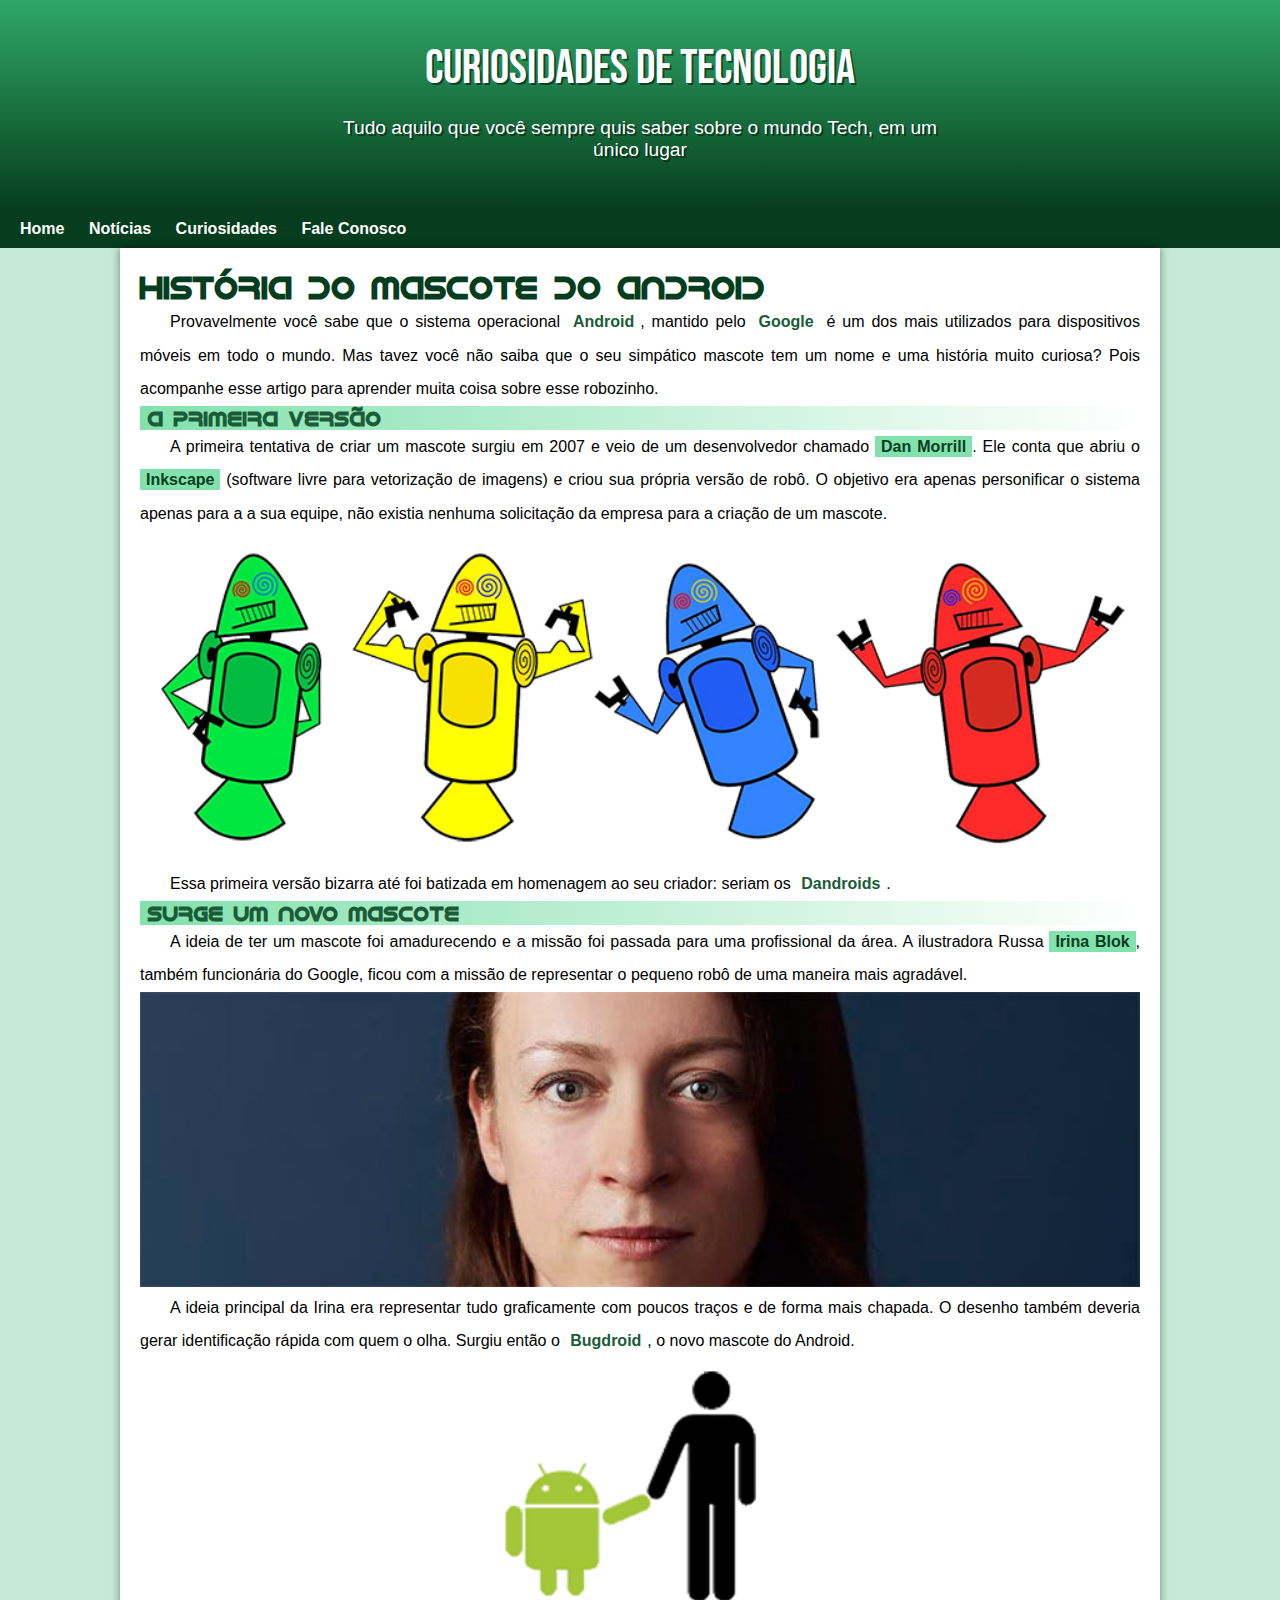
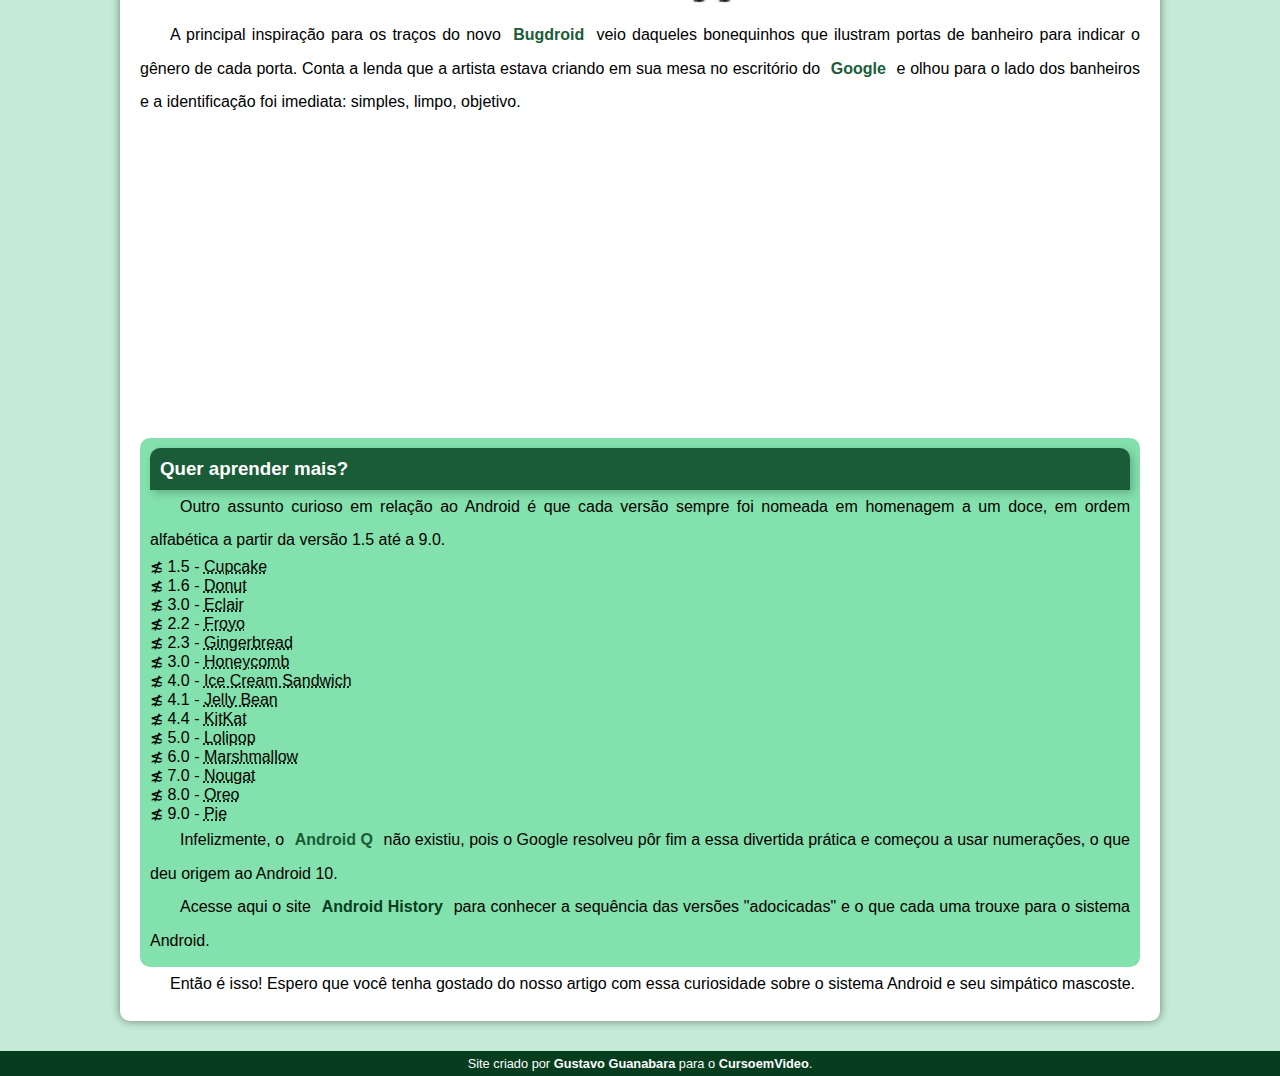
==== indice.html @ fe8aa6d7 "Site novo" ====
<!DOCTYPE html>
<html lang="pt-br">
<head>
    <meta charset="UTF-8">
    <meta name="viewport" content="width=device-width, initial-scale=1.0">
    <title>Curiosidades de Tecnologia</title>
    <link rel="shortcut icon" href="imagens/favicon.ico" type="image/x-icon">
    <link rel="stylesheet" href="style/style.css">  
</head>
<body>
   <header>
    <h1>Curiosidades de Tecnologia</h1>
    <p>Tudo aquilo que você sempre quis saber sobre o mundo Tech, em um único lugar</p>
   </header>
   <nav>
    <a href="#">Home</a>
    <a href="#">Notícias</a>
    <a href="#">Curiosidades</a>
    <a href="#">Fale Conosco</a>    
   </nav>
   <main>
    <article>        
        <h1>História do Mascote do Android</h1>
        <p>Provavelmente você sabe que o sistema operacional <strong>Android</strong>, mantido pelo <strong>Google</strong> é um dos mais utilizados para dispositivos móveis em todo o mundo. Mas tavez você não saiba que o seu simpático mascote tem um nome e uma história muito curiosa? Pois acompanhe esse artigo para aprender muita coisa sobre esse robozinho.</p>            
        <h2>A primeira versão</h2>
        <p>A primeira tentativa de criar um mascote surgiu em 2007 e veio de um desenvolvedor chamado <a href="https://androidcommunity.com/dan-morrill-shows-us-the-android-mascot-that-almost-was-20130103/" target="_blank">Dan Morrill</a>. Ele conta que abriu o <a href="https://inkscape.org/" target="_blank">Inkscape</a> (software livre para vetorização de imagens) e criou sua própria versão de robô. O objetivo era apenas personificar o sistema apenas para a a sua equipe, não existia nenhuma solicitação da empresa para a criação de um mascote.</p>

        <picture>
            <source media="(max-width: 670px)" srcset="imagens/dan-droids-pq.png">
            <img src="imagens/dan-droids.png" alt="Primeiro Mascote do Android">
        </picture>

        <p>Essa primeira versão bizarra até foi batizada em homenagem ao seu criador: seriam os <strong>Dandroids</strong>.</p>
        <h2>Surge um novo mascote</h2>
        <p>A ideia de ter um mascote foi amadurecendo e a missão foi passada para uma profissional da área. A ilustradora Russa <a href="https://www.irinablok.com/android" target="_blank">Irina Blok</a>, também funcionária do Google, ficou com a missão de representar o pequeno robô de uma maneira mais agradável.</p>

        <picture>
            <source media="(max-width: 670px)" srcset="imagens/irina-blok-pq.jpg">
            <img src="imagens/irina-blok.jpg" alt="Irina Blok - Criadora do Bugdroid">
        </picture>

        <p>A ideia principal da Irina era representar tudo graficamente com poucos traços e de forma mais chapada. O desenho também deveria gerar identificação rápida com quem o olha. Surgiu então o <strong>Bugdroid</strong>, o novo mascote do Android.</p>
        <img src="imagens/bugdroid.png" class ="pequena" alt="Bugdroid">
        <p>A principal inspiração para os traços do novo <strong>Bugdroid</strong> veio daqueles bonequinhos que ilustram portas de banheiro para indicar o gênero de cada porta. Conta a lenda que a artista estava criando em sua mesa no escritório do <strong>Google</strong> e olhou para o lado dos banheiros e a identificação foi imediata: simples, limpo, objetivo.</p>
        <iframe width="560" height="315" src="https://www.youtube.com/embed/l2UDgpLz20M?si=B7x5erbbYmAfP-oA" title="YouTube video player" frameborder="0" allow="accelerometer; autoplay; clipboard-write; encrypted-media; gyroscope; picture-in-picture; web-share" allowfullscreen></iframe>
        <aside>            
            <h3>Quer aprender mais? </h3>         
            <p>Outro assunto curioso em relação ao Android é que cada versão sempre foi nomeada em homenagem a um doce, em ordem alfabética a partir da versão 1.5 até a 9.0.</p>  
            <ul>
                <li>1.5 - <abbr title="Bolo de Copo">Cupcake</abbr></li>
                <li>1.6 - <abbr title="Rosquinha">Donut</abbr></li>
                <li>3.0 - <abbr title="Bomba">Eclair</abbr></li>
                <li>2.2 - <abbr title="Iogurte Congelado">Froyo</abbr></li>
                <li>2.3 - <abbr title="Biscoito de Gengibre">Gingerbread</abbr></li>
                <li>3.0 - <abbr title="Favo de Mel">Honeycomb</abbr></li>
                <li>4.0 - <abbr title="Sanduíche de Sorbete">Ice Cream Sandwich</abbr></li>
                <li>4.1 - <abbr title="Jujuba">Jelly Bean</abbr></li>
                <li>4.4 - <abbr title="KitKat">KitKat</abbr></li>
                <li>5.0 - <abbr title="Pirulito">Lolipop</abbr></li>
                <li>6.0 - <abbr title="Marshmallow">Marshmallow</abbr></li>
                <li>7.0 - <abbr title="Torrone">Nougat</abbr></li>
                <li>8.0 - <abbr title="Oreo">Oreo</abbr></li>
                <li>9.0 - <abbr title="Torta">Pie</abbr></li>
                <p>Infelizmente, o <strong>Android Q</strong> não existiu, pois o Google resolveu pôr fim a essa divertida prática e começou a usar numerações, o que deu origem ao Android 10.</p>
                <p>Acesse aqui o site <a href="https://www.android.com/intl/en_uk/history/#/donut" target="_blank">Android History</a> para conhecer a sequência das versões "adocicadas" e o que cada uma trouxe para o sistema Android.</p>
        </aside>
            <p> Então é isso! Espero que você tenha gostado do nosso artigo com essa curiosidade sobre o sistema Android e seu simpático mascoste.</p>
    </article>    
   </main>
   <footer>
    <p>Site criado por<a href="https://github.com/gustavoguanabara" target="_blank"> Gustavo Guanabara</a> para o <a href="https://www.youtube.com/cursoemvideo" target="_blank">CursoemVideo</a>.</p>
   </footer>
</body>
</html>
---- style/style.css ----
@charset "UTF-8";

@import url('https://fonts.googleapis.com/css2?family=Bebas+Neue&display=swap');

@font-face {
    font-family: 'Android';
    src: url('../fontes/idroid.otf') format('opentype');
    font-weight: normal;
}


:root{
    --cor0:#c5ebd6;
    --cor1:#83e1ad;
    --cor2:#3ddc84;
    --cor3:#2fa866;
    --cor4:#1a5c37;
    --cor5:#063d1e;

    --fonte-padrao: Arial, Verdana, Helvetica, sans-serif;
    --fonte-destaque: 'Bebas Neue', sans-serif;
    --fonte-android: 'Android', 'cursive';
}

* {
    margin: 0px;
    padding: 0px;   
}
body{
    background-color: var(--cor0);
    font-family: var(--fonte-padrao);

}


header {
    background-image: linear-gradient(to bottom, var(--cor3), var(--cor5));
    min-height: 150px;
    text-align: center;
    padding: 40px 20px 20px 20px;
    
}

header > h1 {
    color: white;
    font-family: var(--fonte-destaque);    
    font-size: 3em;
    margin-bottom: 20px;
    text-shadow: 2px 2px 0px rgba(0, 0, 0, 0.466);
    font-weight: normal;
}

header > p {
    color: white;
    font-family: var(--fonte-padrao);
    font-size: 1.2em;
    max-width: 600px;
    margin: auto;
    padding-left: 10px;
    padding-right: 10px;
    text-shadow: 2px 2px 0px rgba(0, 0, 0, 0.466);
}

nav {
    background-color: var(--cor5);
    padding: 10px;
    box-shadow: 0px, 7px, 7px, black;    
}

nav > a {
    color: white;
    padding: 10px;
    border-radius:5px;
    text-decoration: none;
    font-weight: bold;
    transition-duration: 0.5s;
}

nav > a:hover{
    background-color: var(--cor4);
    color: var(--cor5);
}
main{
    background-color: white;
    min-width: 300px;
    margin: auto;
    margin-bottom: 30px;
    max-width: 1000px;
    padding: 20px;
    box-shadow: 0px 0px 10px rgba(0, 0, 0, 0.448);
    border-bottom-left-radius: 10px;
    border-bottom-right-radius: 10px;    
}
main strong {
    color: var(--cor4);    
    font-weight: bold;
    padding: 2px 6px;
}
main a{
    text-decoration: none;
    font-weight: bold;
    background-color: var(--cor1);
    color: var(--cor5);
    padding: 2px 6px;
}

main a:hover{
    text-decoration: none;
    color: var(--cor4);

}

main  h1 {
    color: var(--cor5);
    font-family: var(--fonte-android);
}
main  h2 {    
    font-family: var(--fonte-android);
    color: var(--cor4);
    font-size: 1.3em;
    background-image: linear-gradient(to right, var(--cor1),transparent);
    text-indent: 8px;
}

main p {
    margin: 15px, 0px;
    text-align: justify;
    text-indent: 30px;
    font-size: 1em;
    line-height: 2.1em;
    }

main img{
    width: 100%;
}
main img.pequena{
    max-width: 400px;
    display: block;
    margin: auto;
}

aside {
    background-color: var(--cor1);    
    border-radius: 10px;
    padding: 10px;    
}

aside > ul {
    list-style-type: '\2274\00A0';
    list-style-position: inside; 
}

aside > h3 {
    background-color: var(--cor4);
    color: white;
    padding: 10px;
    margin: -10px - 10px 0px -10px;    
    border-radius: 10px 10px 0px 0px;
    box-shadow: 3px 3px 8px rgba(0, 0, 0, 0.233);
    
}

footer {
    background-color: var(--cor5);
    color: white;
    text-align: center;
    font-size: 0.8em;
    padding: 5px;

}

footer a {
    color: white;
    font-weight: bolder;
    text-decoration: none;
}

footer a:hover {
    text-decoration: underline;
    color: var(--cor1);
}
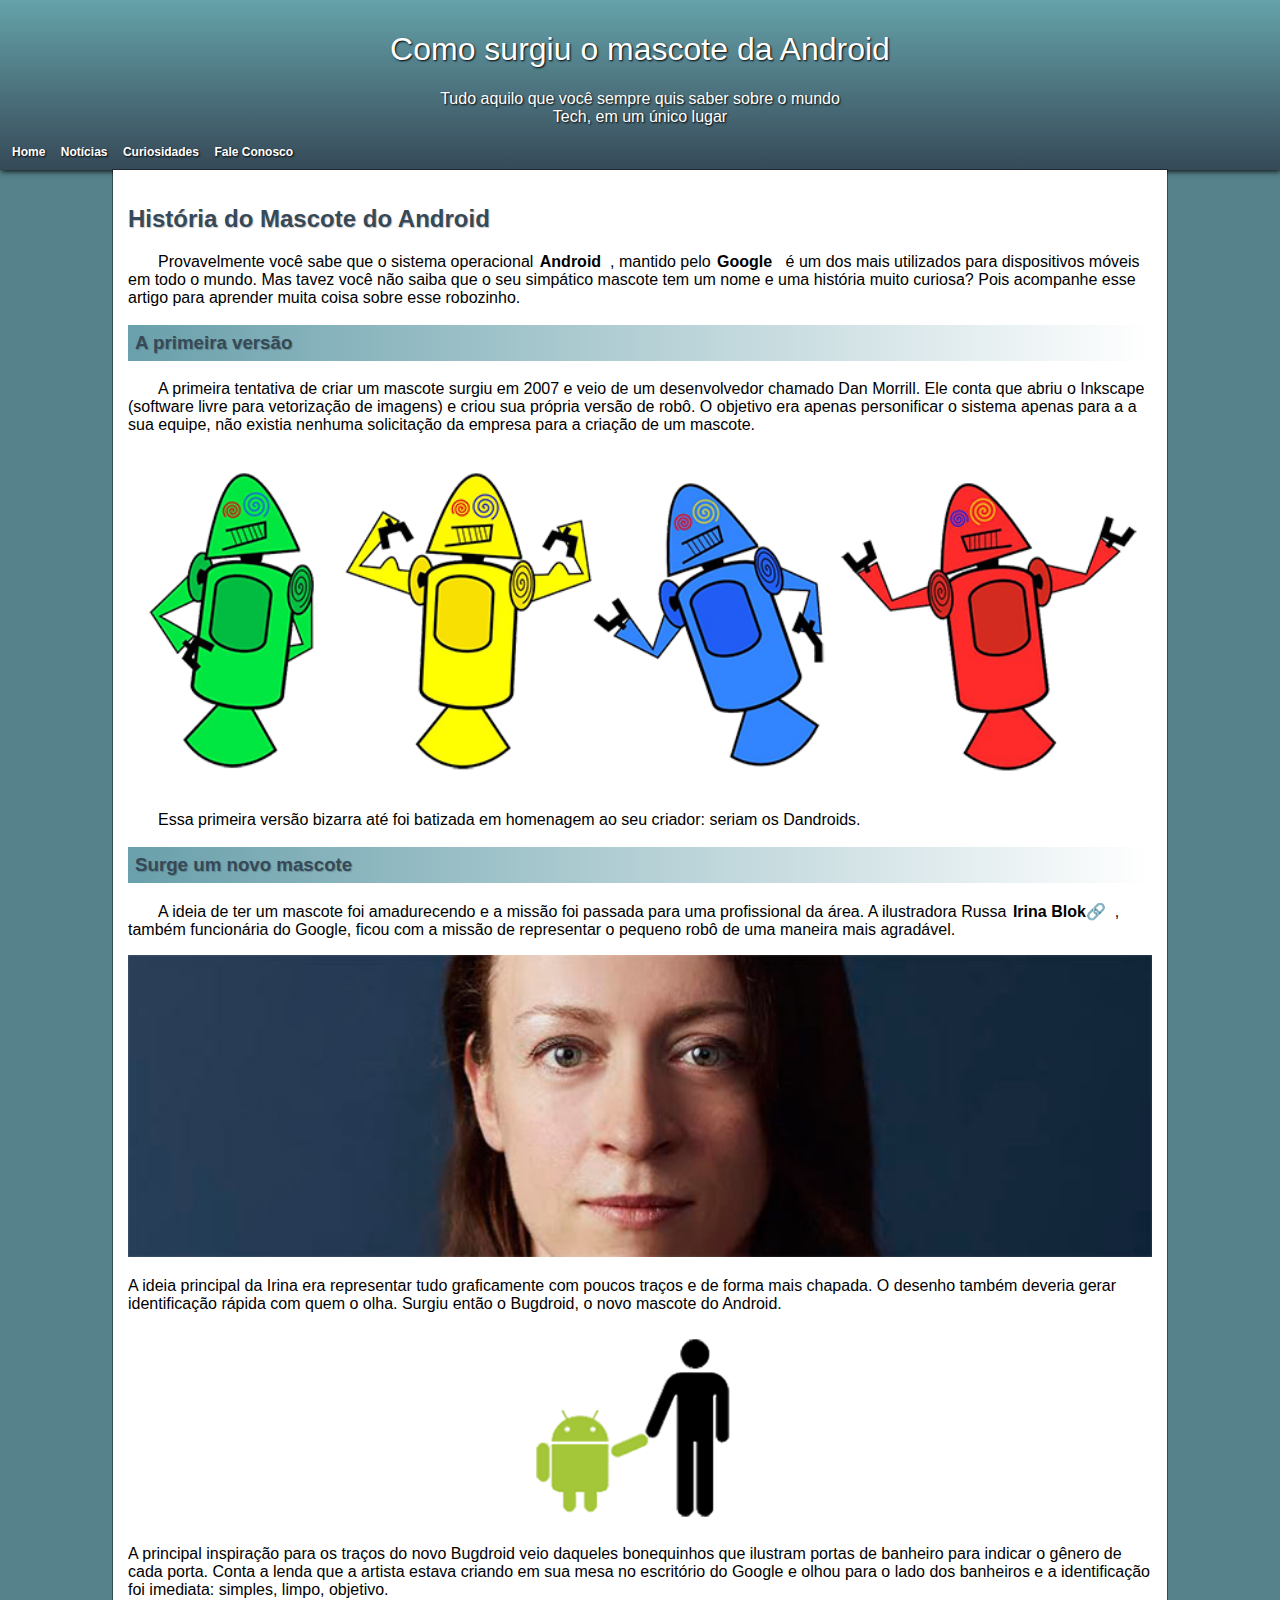
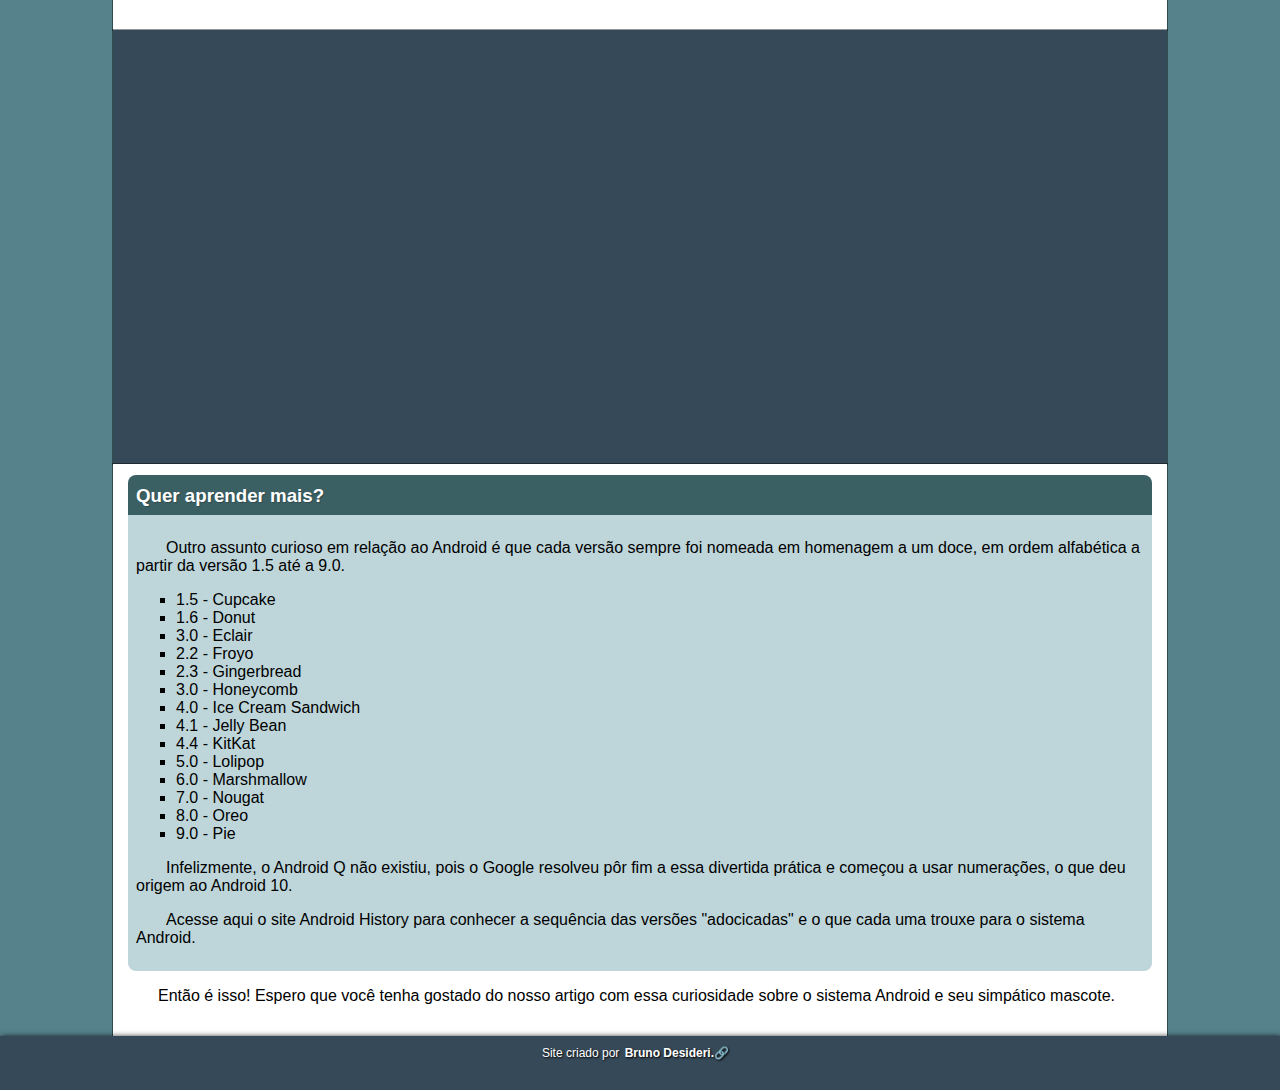
==== commit bf21e49e: "Site novo" ====
--- a/indice.html
+++ b/indice.html
@@ -5,70 +5,79 @@
     <meta name="viewport" content="width=device-width, initial-scale=1.0">
     <title>Curiosidades de Tecnologia</title>
     <link rel="shortcut icon" href="imagens/favicon.ico" type="image/x-icon">
-    <link rel="stylesheet" href="style/style.css">  
+    <link rel="stylesheet" href="style.css">   
 </head>
 <body>
-   <header>
-    <h1>Curiosidades de Tecnologia</h1>
-    <p>Tudo aquilo que você sempre quis saber sobre o mundo Tech, em um único lugar</p>
-   </header>
-   <nav>
-    <a href="#">Home</a>
-    <a href="#">Notícias</a>
-    <a href="#">Curiosidades</a>
-    <a href="#">Fale Conosco</a>    
-   </nav>
-   <main>
-    <article>        
-        <h1>História do Mascote do Android</h1>
-        <p>Provavelmente você sabe que o sistema operacional <strong>Android</strong>, mantido pelo <strong>Google</strong> é um dos mais utilizados para dispositivos móveis em todo o mundo. Mas tavez você não saiba que o seu simpático mascote tem um nome e uma história muito curiosa? Pois acompanhe esse artigo para aprender muita coisa sobre esse robozinho.</p>            
-        <h2>A primeira versão</h2>
-        <p>A primeira tentativa de criar um mascote surgiu em 2007 e veio de um desenvolvedor chamado <a href="https://androidcommunity.com/dan-morrill-shows-us-the-android-mascot-that-almost-was-20130103/" target="_blank">Dan Morrill</a>. Ele conta que abriu o <a href="https://inkscape.org/" target="_blank">Inkscape</a> (software livre para vetorização de imagens) e criou sua própria versão de robô. O objetivo era apenas personificar o sistema apenas para a a sua equipe, não existia nenhuma solicitação da empresa para a criação de um mascote.</p>
-
-        <picture>
-            <source media="(max-width: 670px)" srcset="imagens/dan-droids-pq.png">
-            <img src="imagens/dan-droids.png" alt="Primeiro Mascote do Android">
-        </picture>
-
-        <p>Essa primeira versão bizarra até foi batizada em homenagem ao seu criador: seriam os <strong>Dandroids</strong>.</p>
-        <h2>Surge um novo mascote</h2>
-        <p>A ideia de ter um mascote foi amadurecendo e a missão foi passada para uma profissional da área. A ilustradora Russa <a href="https://www.irinablok.com/android" target="_blank">Irina Blok</a>, também funcionária do Google, ficou com a missão de representar o pequeno robô de uma maneira mais agradável.</p>
-
-        <picture>
-            <source media="(max-width: 670px)" srcset="imagens/irina-blok-pq.jpg">
-            <img src="imagens/irina-blok.jpg" alt="Irina Blok - Criadora do Bugdroid">
-        </picture>
-
-        <p>A ideia principal da Irina era representar tudo graficamente com poucos traços e de forma mais chapada. O desenho também deveria gerar identificação rápida com quem o olha. Surgiu então o <strong>Bugdroid</strong>, o novo mascote do Android.</p>
-        <img src="imagens/bugdroid.png" class ="pequena" alt="Bugdroid">
-        <p>A principal inspiração para os traços do novo <strong>Bugdroid</strong> veio daqueles bonequinhos que ilustram portas de banheiro para indicar o gênero de cada porta. Conta a lenda que a artista estava criando em sua mesa no escritório do <strong>Google</strong> e olhou para o lado dos banheiros e a identificação foi imediata: simples, limpo, objetivo.</p>
-        <iframe width="560" height="315" src="https://www.youtube.com/embed/l2UDgpLz20M?si=B7x5erbbYmAfP-oA" title="YouTube video player" frameborder="0" allow="accelerometer; autoplay; clipboard-write; encrypted-media; gyroscope; picture-in-picture; web-share" allowfullscreen></iframe>
-        <aside>            
-            <h3>Quer aprender mais? </h3>         
-            <p>Outro assunto curioso em relação ao Android é que cada versão sempre foi nomeada em homenagem a um doce, em ordem alfabética a partir da versão 1.5 até a 9.0.</p>  
-            <ul>
-                <li>1.5 - <abbr title="Bolo de Copo">Cupcake</abbr></li>
-                <li>1.6 - <abbr title="Rosquinha">Donut</abbr></li>
-                <li>3.0 - <abbr title="Bomba">Eclair</abbr></li>
-                <li>2.2 - <abbr title="Iogurte Congelado">Froyo</abbr></li>
-                <li>2.3 - <abbr title="Biscoito de Gengibre">Gingerbread</abbr></li>
-                <li>3.0 - <abbr title="Favo de Mel">Honeycomb</abbr></li>
-                <li>4.0 - <abbr title="Sanduíche de Sorbete">Ice Cream Sandwich</abbr></li>
-                <li>4.1 - <abbr title="Jujuba">Jelly Bean</abbr></li>
-                <li>4.4 - <abbr title="KitKat">KitKat</abbr></li>
-                <li>5.0 - <abbr title="Pirulito">Lolipop</abbr></li>
-                <li>6.0 - <abbr title="Marshmallow">Marshmallow</abbr></li>
-                <li>7.0 - <abbr title="Torrone">Nougat</abbr></li>
-                <li>8.0 - <abbr title="Oreo">Oreo</abbr></li>
-                <li>9.0 - <abbr title="Torta">Pie</abbr></li>
-                <p>Infelizmente, o <strong>Android Q</strong> não existiu, pois o Google resolveu pôr fim a essa divertida prática e começou a usar numerações, o que deu origem ao Android 10.</p>
-                <p>Acesse aqui o site <a href="https://www.android.com/intl/en_uk/history/#/donut" target="_blank">Android History</a> para conhecer a sequência das versões "adocicadas" e o que cada uma trouxe para o sistema Android.</p>
-        </aside>
-            <p> Então é isso! Espero que você tenha gostado do nosso artigo com essa curiosidade sobre o sistema Android e seu simpático mascoste.</p>
-    </article>    
-   </main>
-   <footer>
-    <p>Site criado por<a href="https://github.com/gustavoguanabara" target="_blank"> Gustavo Guanabara</a> para o <a href="https://www.youtube.com/cursoemvideo" target="_blank">CursoemVideo</a>.</p>
-   </footer>
+    <header>
+        <h1>Como surgiu o mascote da Android</h1>
+        <p>Tudo aquilo que você sempre quis saber sobre o mundo <br>Tech, em um único lugar</p>
+        <nav>
+            <a href="indice.html" target="_blank" rel="external">Home</a>
+            <a href="noticias.html"  target="_blank" rel="external">Notícias</a>
+            <a href="curiosidades.html"  target="_blank" rel="external">Curiosidades</a>
+            <a href="faleconosco.html"  target="_blank" rel="external">Fale Conosco</a>
+        </nav>
+    </header>
+    <main>
+        <h2>História do Mascote do Android</h2>
+        <p>Provavelmente você sabe que o sistema operacional <a href="https://pt.wikipedia.org/wiki/Android" target="_blank">Android</a>, mantido pelo <a href="https://pt.wikipedia.org/wiki/Google" target="_blank">Google</a> é um dos mais utilizados para dispositivos móveis em todo o mundo. Mas tavez você não saiba que o seu simpático mascote tem um nome e uma história muito curiosa? Pois acompanhe esse artigo para aprender muita coisa sobre esse robozinho.
+        </p>
+        <section>
+            <article>
+            <h3>A primeira versão</h3>
+            <p>A primeira tentativa de criar um mascote surgiu em 2007 e veio de um desenvolvedor chamado Dan Morrill. Ele conta que abriu o Inkscape (software livre para vetorização de imagens) e criou sua própria versão de robô. O objetivo era apenas personificar o sistema apenas para a a sua equipe, não existia nenhuma solicitação da empresa para a criação de um mascote.</p>
+            <div class="imga">
+                <picture>
+                    <source media="(max-width:500px)"  srcset="imagens/dan-droids-pq.png" type="image/png">
+                    <img width="100%" src="imagens/dan-droids.png" alt="Imagem Normal">
+                </picture>
+            </div>
+            <p>Essa primeira versão bizarra até foi batizada em homenagem ao seu criador: seriam os Dandroids.</p>
+            <h3>Surge um novo mascote</h3>
+            <p>A ideia de ter um mascote foi amadurecendo e a missão foi passada para uma profissional da área. A ilustradora Russa <a href="https://www.irinablok.com/">Irina Blok🔗</a>, também funcionária do Google, ficou com a missão de representar o pequeno robô de uma maneira mais agradável.
+            </p>
+            <div class="imga">
+                <picture>
+                    <source media="(max-width:500px)"  srcset="imagens/irina-blok-pq.jpg" type="image/jpg">
+                    <img width="100%" src="imagens/irina-blok.jpg" alt="Irina Blo">
+                </picture>
+            <p>A ideia principal da Irina era representar tudo graficamente com poucos traços e de forma mais chapada. O desenho também deveria gerar identificação rápida com quem o olha. Surgiu então o Bugdroid, o novo mascote do Android.</p>
+            <img src="imagens/bugdroid.png" alt="Bug Droid" id="bug">
+            <p>A principal inspiração para os traços do novo Bugdroid veio daqueles bonequinhos que ilustram portas de banheiro para indicar o gênero de cada porta. Conta a lenda que a artista estava criando em sua mesa no escritório do Google e olhou para o lado dos banheiros e a identificação foi imediata: simples, limpo, objetivo.</p>           
+            </article>
+        </section>
+    </main>
+    <div class="video">
+        <iframe width="100%" height="400px" src="https://www.youtube.com/embed/l2UDgpLz20M?si=b3tCp1p1rZXL71dA" title="YouTube video player" frameborder="0" allow="accelerometer; autoplay; clipboard-write; encrypted-media; gyroscope; picture-in-picture; web-share" allowfullscreen></iframe>
+    </div>
+    <section class="lista">
+        <h3>Quer aprender mais?</h3>
+        <nav class = "lista1">
+            <p>Outro assunto curioso em relação ao Android é que cada versão sempre foi nomeada em homenagem a um doce, em ordem alfabética a partir da versão 1.5 até a 9.0.</p>
+            <ul type = 'square'>
+                <li>1.5 - Cupcake</li>
+                <li>1.6 - Donut</li>
+                <li>3.0 - Eclair</li>
+                <li>2.2 - Froyo</li>
+                <li>2.3 - Gingerbread</li>
+                <li>3.0 - Honeycomb</li>
+                <li>4.0 - Ice Cream Sandwich</li>
+                <li>4.1 - Jelly Bean</li>
+                <li>4.4 - KitKat</li>
+                <li>5.0 - Lolipop</li>
+                <li>6.0 - Marshmallow</li>
+                <li>7.0 - Nougat</li>
+                <li>8.0 - Oreo</li>
+                <li>9.0 - Pie</li>
+            </ul>
+            <p>Infelizmente, o Android Q não existiu, pois o Google resolveu pôr fim a essa divertida prática e começou a usar numerações, o que deu origem ao Android 10.</p>
+            <p>Acesse aqui o site Android History para conhecer a sequência das versões "adocicadas" e o que cada uma trouxe para o sistema Android.</p>
+        </nav>
+        <article>
+            <p>Então é isso! Espero que você tenha gostado do nosso artigo com essa curiosidade sobre o sistema Android e seu simpático mascote.</p>
+        </article>
+    </section>
+    <footer>
+        Site criado por <a href="https://www.linkedin.com/in/bruno-desideri-1297891b3/" target="_blank">Bruno Desideri.🔗</a></footer>
 </body>
 </html>--- a/style.css
+++ b/style.css
@@ -0,0 +1,134 @@
+@charset "UTF-8";
+<style>
+@import url('https://fonts.googleapis.com/css2?family=Bebas+Neue&display=swap');
+
+@font-face {
+    font-family: 'Idroid';
+    src: url('fontes/idroid.otf') format('truetype');                
+}        
+ body{
+    background-color: #55828B;
+    color: #ffffff; 
+    margin: auto;
+    text-align: center;
+    font-family: Arial, Helvetica, sans-serif;
+    height: auto;         
+}       
+header {            
+    box-sizing:0px;
+    background: linear-gradient(to top, #364958, #65a2a9);
+    padding: 10px 10px 10px 10px;
+    margin: auto;
+    box-shadow: 1px 1px 6px 0px black;
+    text-shadow: 1px 1px 2px black;
+}
+header > h1{            
+    font-family: 'Bebas Neue', Helvetica, sans-serif;
+    font-weight: normal;
+    font-size: 2em;                       
+    }       
+header > nav{
+    text-align: left;            
+}
+header > a{
+    font-size: 12px;
+}      
+a {
+    text-decoration: none; 
+    font-size: 12px;                    
+    color: white;            
+    padding: 2px;            
+    font-weight: bold;
+    padding-right: 9px;
+}
+a:hover{            
+    text-decoration: underline;
+    color: #87BBA2;           
+} 
+main{                   
+    color: black;                
+    background-color: white;
+    box-shadow: 0px 0px 0px 1px rgba(0, 0, 0, 0.414);           
+    text-align: left;
+    padding: 15px;
+    max-width: 80%;
+    width: auto;
+    height: auto;
+    margin: 0 auto;            
+}
+p > a{
+    color: black;
+    font-size: 16px;
+}    
+main > h2,h3{            
+    font-family: Idroid, Helvetica, sans-serif;
+    color: #364958;
+    text-shadow: 1px 1px 1px rgba(0, 0, 0, 0.222);
+}        
+main > p{
+    text-indent: 30px;
+}
+article >h3{
+    padding: 7px;
+    background: linear-gradient(to right, #69a0ab, white);
+}
+article > p{
+    text-indent: 30px;            
+}            
+img#bug{
+    display: block;         
+    margin: 0 auto;
+    width: 30%;            
+}
+.video{
+    background-color: #364958;
+    box-shadow: 0px 0px 0px 1px rgba(0, 0, 0, 0.414);           
+    text-align: center;
+    padding: 15px;
+    max-width: 80%;          
+    margin: 0 auto;                                          
+}
+.lista{
+    color: black;                         
+    background-color: white;
+    box-shadow: 0px 0px 0px 1px rgba(0, 0, 0, 0.414);           
+    text-align: left;
+    padding: 15px;
+    max-width: 80%;
+    width: auto;
+    height: auto;
+    margin: 0 auto;
+    padding-top: 1px;          
+}
+.lista > h3{
+    color: white;
+    background-color: #3B6064;
+    font-family: Arial, Helvetica, sans-serif;
+    border-radius: 8px 8px 0px 0px;
+    padding: 8px;
+    margin:auto;
+    padding-top: 10px;
+    margin-top: 10px;            
+}
+.lista1{
+    text-indent: 30px;
+    background-color:   #69a0ab6f;
+    border-radius: 0px 0px 8px 8px;
+    padding: 8px;            
+}
+ul{
+    font-family: 'Bebas Neue', Helvetica, sans-serif;
+    text-align: left;
+    text-indent: 0px;
+}
+footer{
+    font-size: 12px;
+    box-sizing:0px;
+    background-color: #364958;
+    padding: 10px 10px 10px 10px;
+    margin: auto;
+    box-shadow: 1px 1px 6px 0px black;
+    text-shadow: 1px 1px 2px black;
+    padding-bottom: 30px;
+}          
+</style>